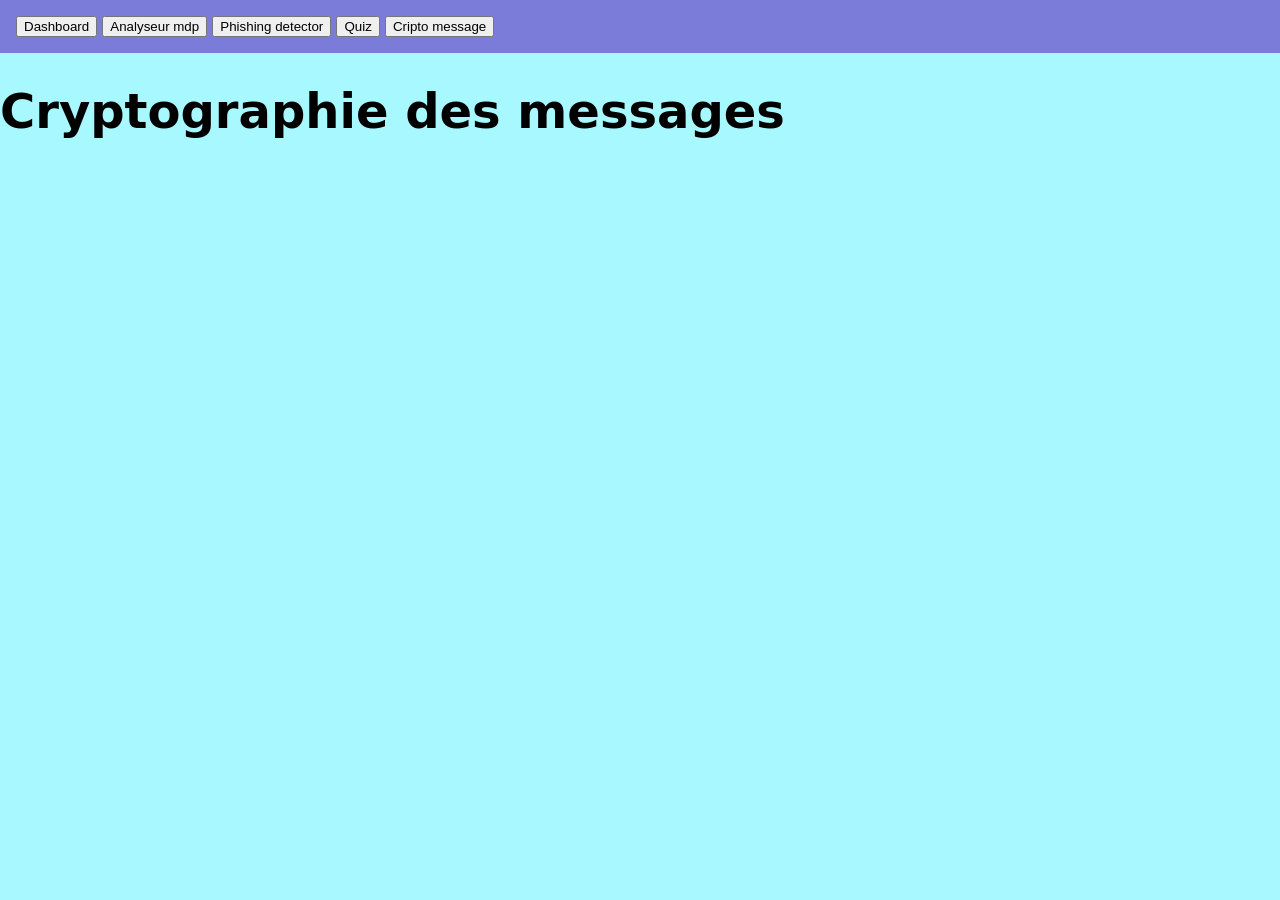
==== web/cipher.html @ 9871a678 "Ajout pages dédiées aux fonctions" ====
<!doctype html>
<html lang="en">
  <head>
    <meta charset="utf-8">
    <meta name="viewport" content="width=device-width, initial-scale=1">
    <title>CyberShield</title>
  <link rel="stylesheet" href="../style.css">
  </head>
  <body>
      <section class="topbar">
          <button>Dashboard</button> <button>Analyseur mdp</button> <button>Phishing detector</button> <button>Quiz</button> <button>Cripto message</button>
      </section>
      <h1>Cryptographie des messages</h1>
      <main class="container">
      </main>
  </body>
</html>
---- style.css ----
/* COMMON STYLES FOR ALL PAGES */

    /* Main content of the pages (changing dynamically following the UI theme (light/dark) */

    :root {
      color-scheme: light dark;
      --background-color: #a8f8ff;
      --text-color: #000000;
      --card-border-color: #66e1d5;
      --card-background: #66e1d5;
      --button-background: #eaeaea;
      --button-hover-background: #eec6e3;
      --button-border-color: #a5aff9;
      --topbar-background: #7b7bd9;
    }
    
    @media (prefers-color-scheme: dark) {
        :root {
        --background-color: #081925;
        --text-color: #ffffff;
        --card-border-color: #a5aff9;
        --card-background: #0e1235;
        --button-background: #041521;
        --button-hover-background: #0a2d46;
        --button-border-color: #a5aff9;
        --topbar-background: #262646;
      }
    }

    /* Formatting for the text */

    body {
      font-family: system-ui, -apple-system, Segoe UI, Roboto, Ubuntu, Cantarell, Noto Sans, Helvetica, Arial, "Apple Color Emoji", "Segoe UI Emoji";
      margin: 0;
      background-color: var(--background-color);
      color: var(--text-color);
    }

    /* Basic layout for the pages */

    .container { 
      display: grid; 
      place-items: center; 
      min-height: 50dvh; 
      padding: 2rem;
      gap: 20px;
    }
    
    /* Barre du haut (onglets) */

    .topbar {
        background-color: var(--topbar-background);
        padding: 1rem;
        margin-bottom: 30px;
    }

    /* CARD STYLES */

            /* Card style for the main content areas */

            row {
              display: flex;
              flex-direction: row;
              gap: 20px;
            }

            .card {
              width: 200px;
              height: 200px;
              padding: 1.5rem;
              border-radius: 12px;
              border: 1px solid var(--card-border-color);
              background: var(--card-background);
              backdrop-filter: blur(6px);
            }

            .dashboard-card {
              width: 470px;
              height: 200px;
              padding: 1.5rem;
              border-radius: 12px;
              border: 1px solid var(--card-border-color);
              background: var(--card-background);
              backdrop-filter: blur(6px);
            }

    /* Text elements formatting */

            /* Main title */

            h1 { 
              margin-top: 0; 
              margin-bottom: 1rem; 
              font-weight: 700;
              font-size: 3rem;
              position: relative;
            }

            /* Subtitle */

            h2 { 
              margin-top: 0; 
              margin-bottom: 1rem; 
              font-weight: 100;
              font-size: 1.5rem;
            }

            /* Section title */

            h3 { 
              margin-top: 0rem; 
              margin-bottom: 1rem; 
              font-weight: 50;
              font-size: 1.25rem;
            }

            /* Main paragraph text */

            p { 
              margin-top: 0.5rem; 
              color: var(--paragraph-color); 
            }
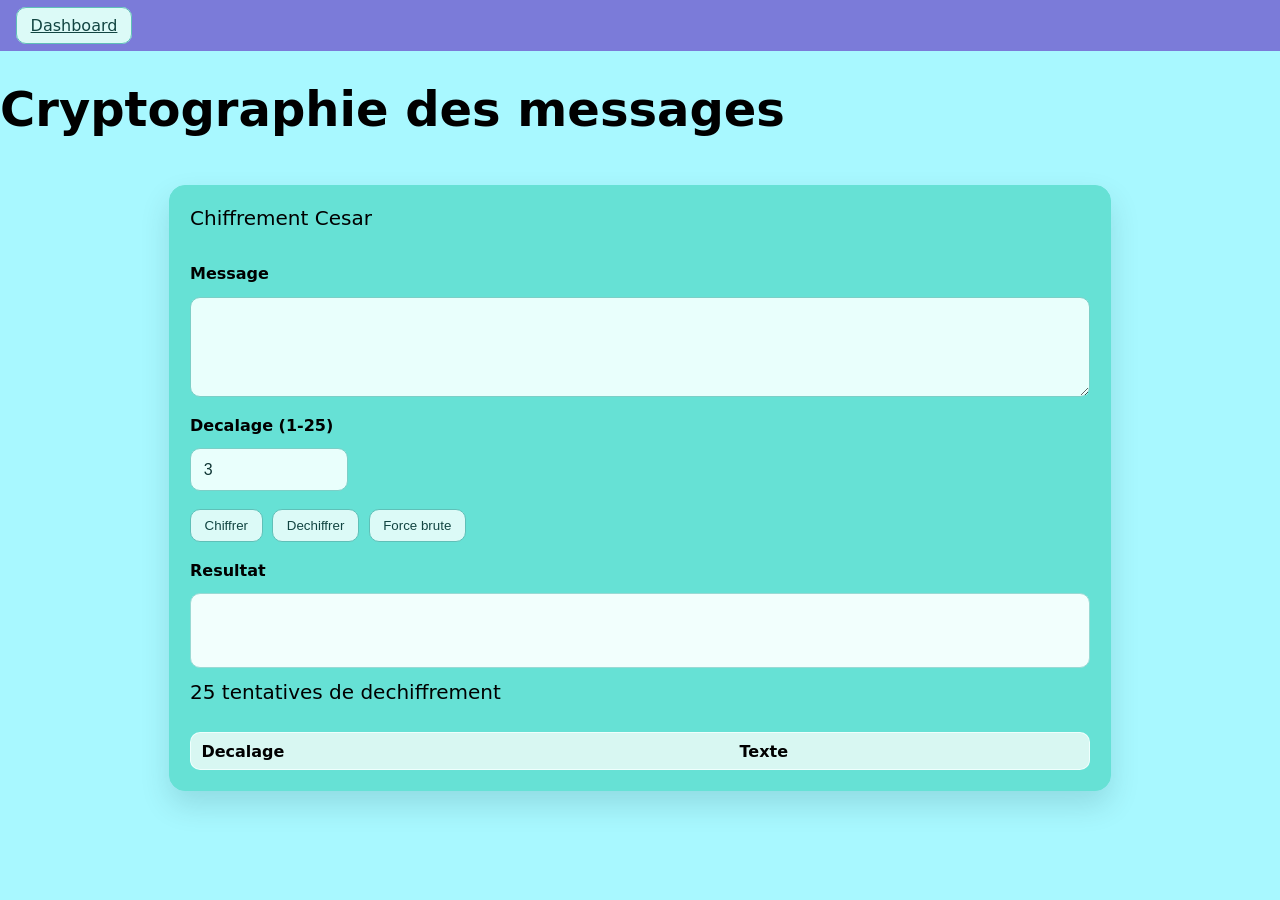
==== commit 89161999: "chiffrement césar" ====
--- a/web/cipher.html
+++ b/web/cipher.html
@@ -1,17 +1,49 @@
 <!doctype html>
-<html lang="en">
+<html lang="fr">
   <head>
     <meta charset="utf-8">
     <meta name="viewport" content="width=device-width, initial-scale=1">
-    <title>CyberShield</title>
+    <title>Chiffrement Cesar - CyberShield</title>
   <link rel="stylesheet" href="../style.css">
   </head>
   <body>
       <section class="topbar">
-          <button>Dashboard</button> <button>Analyseur mdp</button> <button>Phishing detector</button> <button>Quiz</button> <button>Cripto message</button>
+          <a class="go-link" href="../index.html">Dashboard</a>
       </section>
       <h1>Cryptographie des messages</h1>
       <main class="container">
+        <section class="cipher-panel">
+          <h3>Chiffrement Cesar</h3>
+
+          <label class="cipher-label" for="caesarMessage">Message</label>
+          <textarea id="caesarMessage" rows="4" class="cipher-input"></textarea>
+
+          <label class="cipher-label" for="caesarShift">Decalage (1-25)</label>
+          <input id="caesarShift" type="number" min="1" max="25" value="3" class="cipher-number-input">
+
+          <div class="cipher-actions">
+            <button id="caesarEncryptBtn" type="button">Chiffrer</button>
+            <button id="caesarDecryptBtn" type="button">Dechiffrer</button>
+            <button id="caesarBruteForceBtn" type="button">Force brute</button>
+          </div>
+
+          <p class="cipher-label">Resultat</p>
+          <pre id="caesarResult" class="cipher-result"></pre>
+
+          <h3>25 tentatives de dechiffrement</h3>
+          <div class="cipher-table-wrap">
+            <table class="cipher-table">
+            <thead>
+              <tr>
+                <th>Decalage</th>
+                <th>Texte</th>
+              </tr>
+            </thead>
+            <tbody id="caesarBruteForceBody"></tbody>
+          </table>
+          </div>
+        </section>
       </main>
+      <script src="../js/password.js"></script>
   </body>
 </html>
--- a/style.css
+++ b/style.css
@@ -121,3 +121,209 @@
               color: var(--paragraph-color); 
             }
     
+            .card {
+                width: 200px;
+                min-height: 200px;   /* au lieu de height fixe */
+                height: auto;
+                padding: 1.5rem;
+                overflow: hidden;    /* rien ne sort visuellement */
+            }
+
+            /* CSS */
+.score-bar {
+  width: 120%;
+  max-width: 600px;
+  height: 20px;
+  background: #d9d9d9;
+  border-radius: 999px;
+  overflow: hidden;
+}
+
+.score-fill {
+  width: 0%;
+  height: 100%;
+  background: #d44; /* rouge par défaut */
+  transition: width 0.25s ease, background-color 0.25s ease;
+}
+
+#passwordInput {
+  width: min(100%, 460px);
+  padding: 0.9rem 1rem;
+  border: 2px solid #8fd7d0;
+  border-radius: 12px;
+  background: linear-gradient(180deg, #ecfffd 0%, #dffbf8 100%);
+  color: #113836;
+  font-size: 1rem;
+  font-weight: 600;
+  letter-spacing: 0.01em;
+  outline: none;
+  box-shadow: 0 8px 20px rgba(17, 56, 54, 0.12);
+  transition: border-color 0.2s ease, box-shadow 0.2s ease, transform 0.15s ease;
+}
+
+#passwordInput::placeholder {
+  color: #4b8a85;
+  font-weight: 500;
+}
+
+#passwordInput:hover {
+  border-color: #62c7be;
+}
+
+#passwordInput:focus {
+  border-color: #2ea79d;
+  box-shadow: 0 0 0 4px rgba(46, 167, 157, 0.22), 0 10px 24px rgba(17, 56, 54, 0.18);
+  transform: translateY(-1px);
+}
+
+.password-input-wrap {
+  width: min(100%, 460px);
+  position: relative;
+}
+
+.password-input-wrap #passwordInput {
+  width: 100%;
+  padding-right: 2.8rem;
+}
+
+.eye-toggle {
+  position: absolute;
+  right: 0.55rem;
+  top: 50%;
+  transform: translateY(-50%);
+  width: 2rem;
+  height: 2rem;
+  border: 0;
+  border-radius: 8px;
+  background: transparent;
+  color: #2f6d68;
+  cursor: pointer;
+  font-size: 1rem;
+  line-height: 1;
+  transition: transform 0.15s ease, background-color 0.2s ease, color 0.2s ease, box-shadow 0.2s ease;
+}
+
+.eye-toggle:hover {
+  background: rgba(47, 109, 104, 0.2);
+  color: #1f5652;
+  transform: translateY(-50%) scale(1.08);
+  box-shadow: 0 0 0 3px rgba(47, 109, 104, 0.16);
+}
+
+.eye-toggle:focus-visible {
+  outline: none;
+  background: rgba(47, 109, 104, 0.2);
+  box-shadow: 0 0 0 3px rgba(47, 109, 104, 0.28);
+}
+
+.cipher-panel {
+  width: min(900px, 100%);
+  border: 1px solid var(--card-border-color);
+  background: var(--card-background);
+  border-radius: 16px;
+  padding: 1.25rem;
+  box-shadow: 0 14px 30px rgba(9, 51, 48, 0.14);
+  display: grid;
+  gap: 0.75rem;
+}
+
+.cipher-label {
+  margin: 0.4rem 0 0.1rem;
+  font-weight: 600;
+}
+
+.cipher-input,
+.cipher-number-input {
+  border: 1px solid #7ccfc7;
+  border-radius: 10px;
+  background: #e9fffc;
+  color: #103634;
+  padding: 0.7rem 0.8rem;
+  font-size: 1rem;
+  outline: none;
+  transition: border-color 0.2s ease, box-shadow 0.2s ease;
+}
+
+.cipher-input:focus,
+.cipher-number-input:focus {
+  border-color: #23a89d;
+  box-shadow: 0 0 0 3px rgba(35, 168, 157, 0.2);
+}
+
+.cipher-number-input {
+  width: 130px;
+}
+
+.cipher-actions {
+  display: flex;
+  flex-wrap: wrap;
+  gap: 0.6rem;
+  margin-top: 0.4rem;
+}
+
+.cipher-actions button,
+.go-link,
+button {
+  border: 1px solid #5fc0b8;
+  background: #dcfaf7;
+  color: #124542;
+  border-radius: 10px;
+  padding: 0.5rem 0.85rem;
+  cursor: pointer;
+  transition: transform 0.15s ease, background-color 0.2s ease;
+}
+
+.cipher-actions button:hover,
+.go-link:hover,
+button:hover {
+  background: #c9f3ee;
+  transform: translateY(-1px);
+}
+
+.cipher-result {
+  min-height: 52px;
+  margin: 0;
+  border: 1px solid #9adad4;
+  border-radius: 10px;
+  background: #f2fffd;
+  padding: 0.65rem 0.75rem;
+  white-space: pre-wrap;
+  overflow-wrap: anywhere;
+}
+
+.cipher-table-wrap {
+  width: 100%;
+  overflow-x: auto;
+}
+
+.cipher-table {
+  width: 100%;
+  border-collapse: collapse;
+  background: #effffd;
+  border: 1px solid #9adad4;
+  border-radius: 10px;
+  overflow: hidden;
+}
+
+.cipher-table th,
+.cipher-table td {
+  border-bottom: 1px solid #b8e9e3;
+  padding: 0.55rem 0.65rem;
+  text-align: left;
+  vertical-align: top;
+}
+
+.cipher-table th {
+  background: #d8f7f2;
+}
+
+@media (max-width: 640px) {
+  .cipher-panel {
+    padding: 1rem;
+  }
+
+  .cipher-number-input {
+    width: 100%;
+  }
+}
+
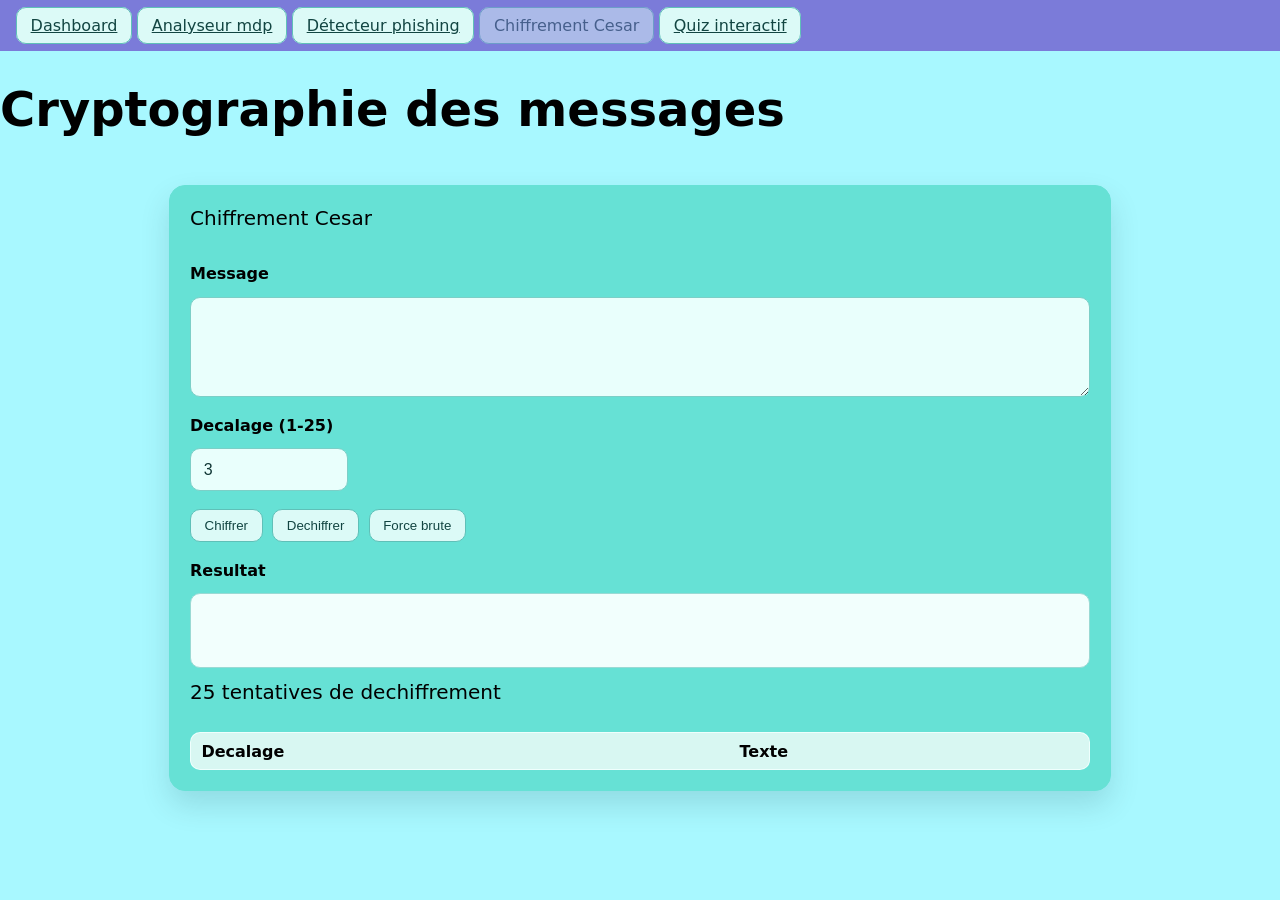
==== commit 9130d528: "Onglets du header" ====
--- a/web/cipher.html
+++ b/web/cipher.html
@@ -8,7 +8,11 @@
   </head>
   <body>
       <section class="topbar">
-          <a class="go-link" href="../index.html">Dashboard</a>
+          <a class="topbar-button" href="../index.html">Dashboard</a>
+          <a class="topbar-button" href="./password.html">Analyseur mdp</a>
+          <a class="topbar-button" href="./phishing.html">Détecteur phishing</a>
+          <a class="selected-topbar-button">Chiffrement Cesar</a>
+          <a class="topbar-button" href="./quiz.html">Quiz interactif</a>
       </section>
       <h1>Cryptographie des messages</h1>
       <main class="container">
--- a/style.css
+++ b/style.css
@@ -52,6 +52,27 @@
         background-color: var(--topbar-background);
         padding: 1rem;
         margin-bottom: 30px;
+    }
+
+    .topbar-button {
+      border: 1px solid #5fc0b8;
+      background: #dcfaf7;
+      color: #124542;
+      border-radius: 10px;
+      padding: 0.5rem 0.85rem;
+      cursor: pointer;
+      transition: transform 0.15s ease, background-color 0.2s ease;
+    }
+
+    .selected-topbar-button {
+      border: 1px solid #5fc0b8;
+      background: #dcfaf7;
+      color: #124542;
+      border-radius: 10px;
+      padding: 0.5rem 0.85rem;
+      cursor: not-allowed;
+      opacity: 0.5;
+      transition: transform 0.15s ease, background-color 0.2s ease;
     }
 
     /* CARD STYLES */
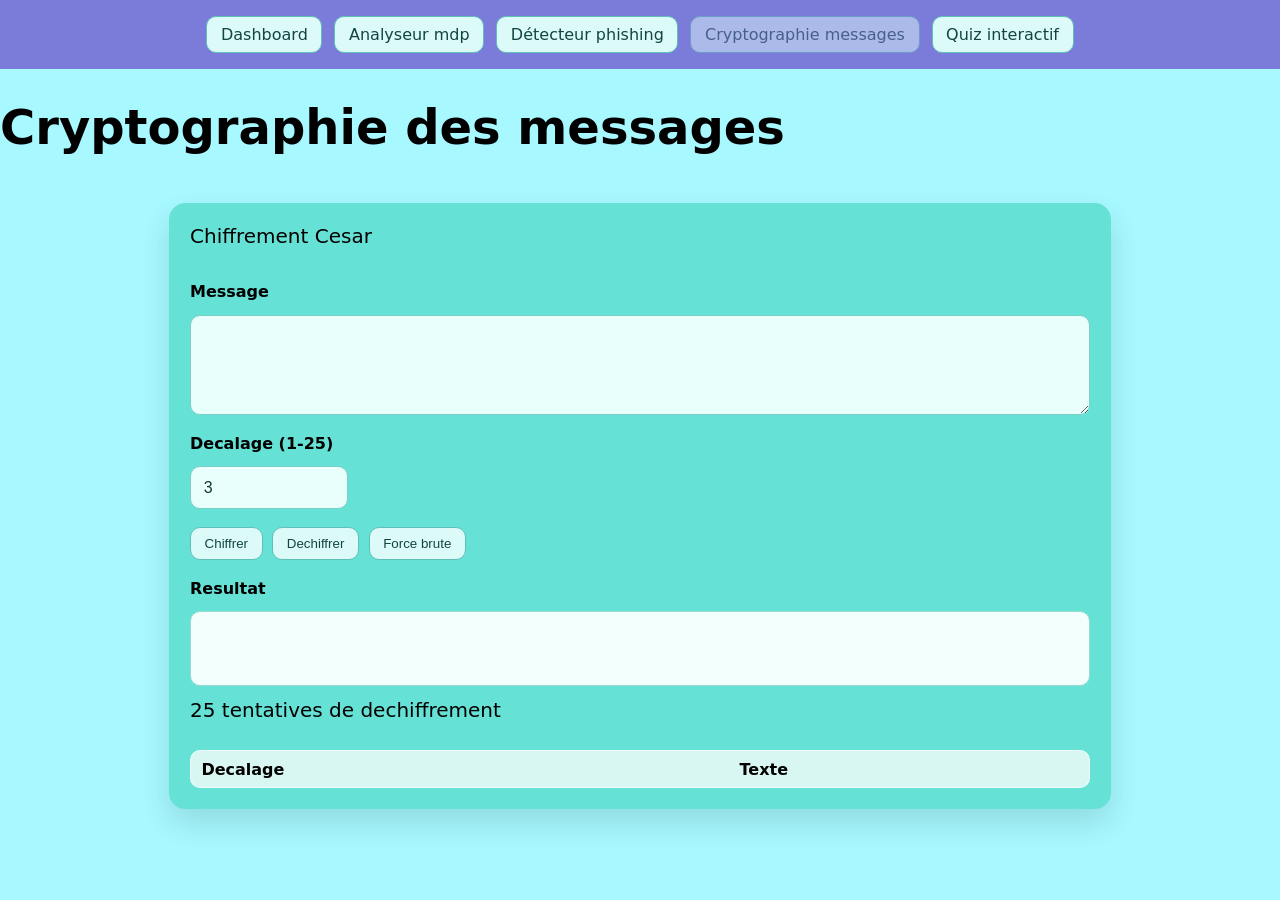
==== commit 160e061c: "fix titre crypto" ====
--- a/web/cipher.html
+++ b/web/cipher.html
@@ -11,7 +11,7 @@
           <a class="topbar-button" href="../index.html">Dashboard</a>
           <a class="topbar-button" href="./password.html">Analyseur mdp</a>
           <a class="topbar-button" href="./phishing.html">Détecteur phishing</a>
-          <a class="selected-topbar-button">Chiffrement Cesar</a>
+          <a class="selected-topbar-button">Cryptographie messages</a>
           <a class="topbar-button" href="./quiz.html">Quiz interactif</a>
       </section>
       <h1>Cryptographie des messages</h1>
--- a/style.css
+++ b/style.css
@@ -36,6 +36,14 @@
       color: var(--text-color);
     }
 
+    /* Hyperlinks */
+
+    a {
+      text-decoration: none;
+    }
+
+
+
     /* Basic layout for the pages */
 
     .container { 
@@ -52,7 +60,13 @@
         background-color: var(--topbar-background);
         padding: 1rem;
         margin-bottom: 30px;
-    }
+        display: flex;
+        gap: 0.75rem;
+        flex-wrap: wrap;
+        justify-content: center;
+        align-items: center;
+
+      }
 
     .topbar-button {
       border: 1px solid #5fc0b8;
@@ -62,6 +76,19 @@
       padding: 0.5rem 0.85rem;
       cursor: pointer;
       transition: transform 0.15s ease, background-color 0.2s ease;
+    }
+
+    .topbar-button:hover {
+      transform: scale(1.05);
+    }
+
+    .topbar-button:active {
+      transform: scale(0.98);
+    }
+
+    .topbar-button {
+      text-decoration: none;
+      display: inline-block;
     }
 
     .selected-topbar-button {
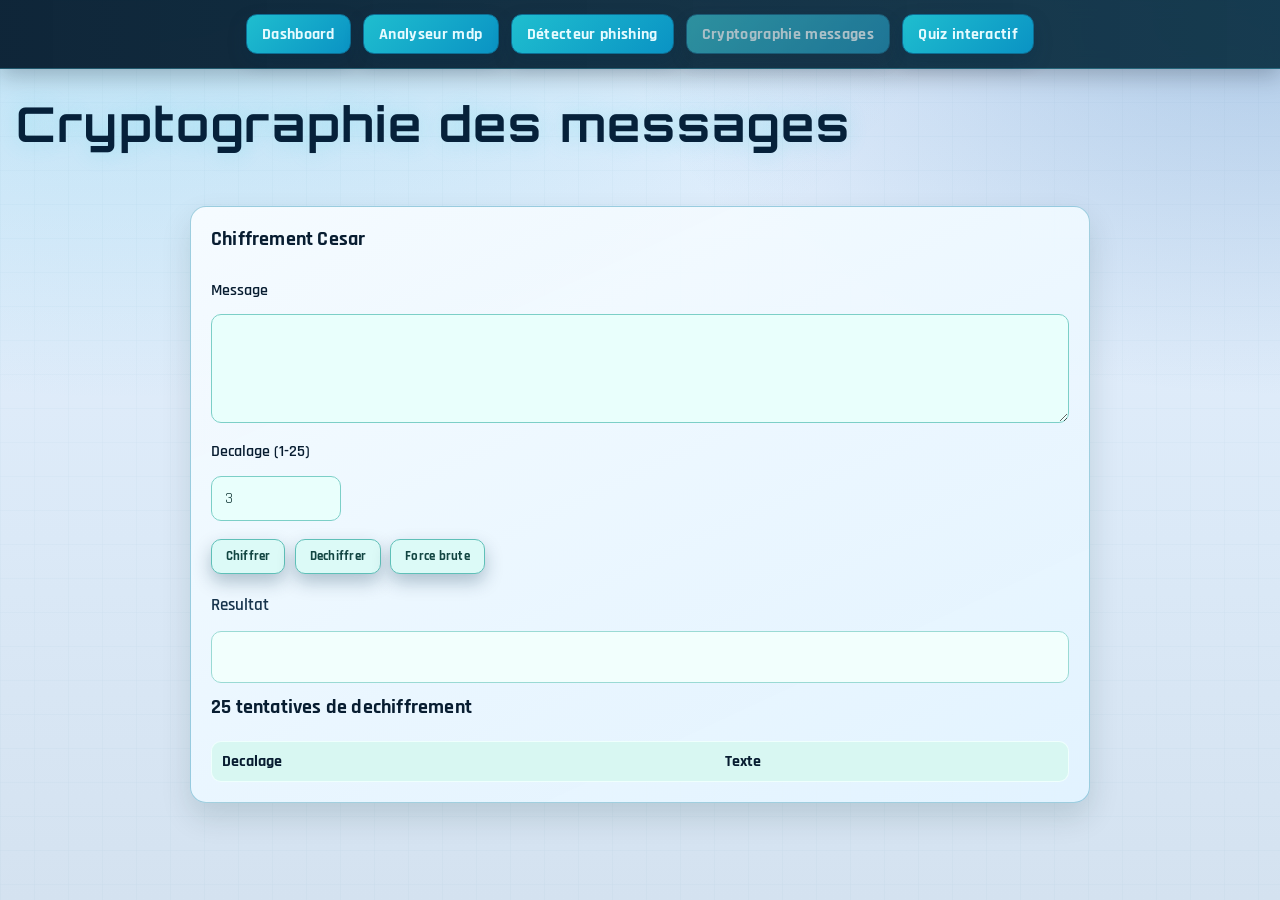
==== commit 58a04293: "v2" ====
--- a/web/cipher.html
+++ b/web/cipher.html
@@ -48,6 +48,6 @@
           </div>
         </section>
       </main>
-      <script src="../js/password.js"></script>
+      <script src="../js/cipher.js"></script>
   </body>
 </html>
--- a/style.css
+++ b/style.css
@@ -1,185 +1,410 @@
 /* COMMON STYLES FOR ALL PAGES */
 
-    /* Main content of the pages (changing dynamically following the UI theme (light/dark) */
-
-    :root {
-      color-scheme: light dark;
-      --background-color: #a8f8ff;
-      --text-color: #000000;
-      --card-border-color: #66e1d5;
-      --card-background: #66e1d5;
-      --button-background: #eaeaea;
-      --button-hover-background: #eec6e3;
-      --button-border-color: #a5aff9;
-      --topbar-background: #7b7bd9;
-    }
-    
-    @media (prefers-color-scheme: dark) {
-        :root {
-        --background-color: #081925;
-        --text-color: #ffffff;
-        --card-border-color: #a5aff9;
-        --card-background: #0e1235;
-        --button-background: #041521;
-        --button-hover-background: #0a2d46;
-        --button-border-color: #a5aff9;
-        --topbar-background: #262646;
-      }
-    }
-
-    /* Formatting for the text */
-
-    body {
-      font-family: system-ui, -apple-system, Segoe UI, Roboto, Ubuntu, Cantarell, Noto Sans, Helvetica, Arial, "Apple Color Emoji", "Segoe UI Emoji";
-      margin: 0;
-      background-color: var(--background-color);
-      color: var(--text-color);
-    }
-
-    /* Hyperlinks */
-
-    a {
-      text-decoration: none;
-    }
-
-
-
-    /* Basic layout for the pages */
-
-    .container { 
-      display: grid; 
-      place-items: center; 
-      min-height: 50dvh; 
-      padding: 2rem;
-      gap: 20px;
-    }
-    
-    /* Barre du haut (onglets) */
-
-    .topbar {
-        background-color: var(--topbar-background);
-        padding: 1rem;
-        margin-bottom: 30px;
-        display: flex;
-        gap: 0.75rem;
-        flex-wrap: wrap;
-        justify-content: center;
-        align-items: center;
-
-      }
-
-    .topbar-button {
-      border: 1px solid #5fc0b8;
-      background: #dcfaf7;
-      color: #124542;
-      border-radius: 10px;
-      padding: 0.5rem 0.85rem;
-      cursor: pointer;
-      transition: transform 0.15s ease, background-color 0.2s ease;
-    }
-
-    .topbar-button:hover {
-      transform: scale(1.05);
-    }
-
-    .topbar-button:active {
-      transform: scale(0.98);
-    }
-
-    .topbar-button {
-      text-decoration: none;
-      display: inline-block;
-    }
-
-    .selected-topbar-button {
-      border: 1px solid #5fc0b8;
-      background: #dcfaf7;
-      color: #124542;
-      border-radius: 10px;
-      padding: 0.5rem 0.85rem;
-      cursor: not-allowed;
-      opacity: 0.5;
-      transition: transform 0.15s ease, background-color 0.2s ease;
-    }
-
-    /* CARD STYLES */
-
-            /* Card style for the main content areas */
-
-            row {
-              display: flex;
-              flex-direction: row;
-              gap: 20px;
-            }
-
-            .card {
-              width: 200px;
-              height: 200px;
-              padding: 1.5rem;
-              border-radius: 12px;
-              border: 1px solid var(--card-border-color);
-              background: var(--card-background);
-              backdrop-filter: blur(6px);
-            }
-
-            .dashboard-card {
-              width: 470px;
-              height: 200px;
-              padding: 1.5rem;
-              border-radius: 12px;
-              border: 1px solid var(--card-border-color);
-              background: var(--card-background);
-              backdrop-filter: blur(6px);
-            }
-
-    /* Text elements formatting */
-
-            /* Main title */
-
-            h1 { 
-              margin-top: 0; 
-              margin-bottom: 1rem; 
-              font-weight: 700;
-              font-size: 3rem;
-              position: relative;
-            }
-
-            /* Subtitle */
-
-            h2 { 
-              margin-top: 0; 
-              margin-bottom: 1rem; 
-              font-weight: 100;
-              font-size: 1.5rem;
-            }
-
-            /* Section title */
-
-            h3 { 
-              margin-top: 0rem; 
-              margin-bottom: 1rem; 
-              font-weight: 50;
-              font-size: 1.25rem;
-            }
-
-            /* Main paragraph text */
-
-            p { 
-              margin-top: 0.5rem; 
-              color: var(--paragraph-color); 
-            }
-    
-            .card {
-                width: 200px;
-                min-height: 200px;   /* au lieu de height fixe */
-                height: auto;
-                padding: 1.5rem;
-                overflow: hidden;    /* rien ne sort visuellement */
-            }
-
-            /* CSS */
+@import url("https://fonts.googleapis.com/css2?family=Orbitron:wght@500;700&family=Rajdhani:wght@500;600;700&display=swap");
+
+:root {
+  color-scheme: light dark;
+  --background-color: #e6f1ff;
+  --text-color: #081d31;
+  --paragraph-color: #17344d;
+  --card-border-color: rgba(27, 137, 170, 0.38);
+  --card-background: linear-gradient(155deg, rgba(247, 252, 255, 0.95), rgba(226, 243, 255, 0.94));
+  --button-background: linear-gradient(135deg, #1fbecf, #0a93c4);
+  --button-hover-background: linear-gradient(135deg, #11a8d7, #0777ad);
+  --button-border-color: #0d6f95;
+  --topbar-background: rgba(5, 28, 48, 0.9);
+  --title-color: #06213a;
+  --surface-glow: 0 12px 28px rgba(10, 72, 104, 0.2);
+}
+
+@media (prefers-color-scheme: dark) {
+  :root {
+    --background-color: #07111d;
+    --text-color: #d9f2ff;
+    --paragraph-color: #a9d0e8;
+    --card-border-color: rgba(50, 203, 229, 0.42);
+    --card-background: linear-gradient(160deg, rgba(8, 29, 44, 0.95), rgba(7, 18, 36, 0.95));
+    --button-background: linear-gradient(135deg, #15b3e8, #0a67bd);
+    --button-hover-background: linear-gradient(135deg, #2dd4ea, #1880e0);
+    --button-border-color: #36b5d5;
+    --topbar-background: rgba(3, 10, 18, 0.82);
+    --title-color: #8be9ff;
+    --surface-glow: 0 14px 36px rgba(0, 0, 0, 0.38);
+  }
+}
+
+* {
+  box-sizing: border-box;
+}
+
+body {
+  font-family: "Rajdhani", "Trebuchet MS", "Segoe UI", sans-serif;
+  margin: 0;
+  min-height: 100dvh;
+  color: var(--text-color);
+  background:
+    radial-gradient(1200px 700px at 10% -10%, rgba(39, 179, 215, 0.27), transparent 70%),
+    radial-gradient(1000px 600px at 100% 0%, rgba(28, 100, 170, 0.28), transparent 66%),
+    linear-gradient(180deg, var(--background-color), #dbe9f7 60%, #d4e2f0 100%);
+  position: relative;
+  overflow-x: hidden;
+}
+
+@media (prefers-color-scheme: dark) {
+  body {
+    background:
+      radial-gradient(1200px 700px at 15% -15%, rgba(21, 138, 170, 0.2), transparent 70%),
+      radial-gradient(900px 500px at 100% 0%, rgba(17, 74, 134, 0.24), transparent 65%),
+      linear-gradient(180deg, #07111d, #050d17 60%, #040b14 100%);
+  }
+}
+
+body::before {
+  content: "";
+  position: fixed;
+  inset: 0;
+  pointer-events: none;
+  opacity: 0.2;
+  background-image:
+    linear-gradient(rgba(15, 104, 140, 0.1) 1px, transparent 1px),
+    linear-gradient(90deg, rgba(15, 104, 140, 0.1) 1px, transparent 1px);
+  background-size: 34px 34px;
+  z-index: -1;
+}
+
+a {
+  text-decoration: none;
+}
+
+.container {
+  display: grid;
+  place-items: center;
+  min-height: 50dvh;
+  padding: 2rem;
+  gap: 20px;
+  width: min(1120px, 100%);
+  margin: 0 auto;
+}
+
+.topbar {
+  position: sticky;
+  top: 0;
+  z-index: 15;
+  background: linear-gradient(90deg, rgba(5, 27, 46, 0.95), rgba(5, 43, 63, 0.9));
+  border-bottom: 1px solid rgba(74, 205, 228, 0.3);
+  box-shadow: 0 6px 22px rgba(2, 12, 22, 0.26);
+  padding: 0.9rem 1rem;
+  margin-bottom: 1.5rem;
+  display: flex;
+  gap: 0.75rem;
+  flex-wrap: wrap;
+  justify-content: center;
+  align-items: center;
+  -webkit-backdrop-filter: blur(8px);
+  backdrop-filter: blur(8px);
+}
+
+.topbar-button,
+.selected-topbar-button,
+button,
+.go-link,
+.cipher-actions button {
+  border: 1px solid var(--button-border-color);
+  background: var(--button-background);
+  color: #e6fbff;
+  border-radius: 11px;
+  padding: 0.52rem 0.95rem;
+  cursor: pointer;
+  font-family: "Rajdhani", sans-serif;
+  font-weight: 700;
+  letter-spacing: 0.02em;
+  box-shadow: 0 8px 18px rgba(4, 48, 76, 0.28);
+  transition: transform 0.16s ease, box-shadow 0.2s ease, filter 0.2s ease, background 0.2s ease;
+  text-decoration: none;
+  display: inline-block;
+}
+
+.topbar-button:hover,
+button:hover,
+.go-link:hover,
+.cipher-actions button:hover {
+  transform: translateY(-1px);
+  box-shadow: 0 11px 20px rgba(4, 58, 90, 0.34);
+  background: var(--button-hover-background);
+  filter: saturate(1.1);
+}
+
+.topbar-button:active,
+button:active,
+.go-link:active,
+.cipher-actions button:active {
+  transform: translateY(0);
+}
+
+.selected-topbar-button {
+  opacity: 0.7;
+  cursor: default;
+  filter: grayscale(0.2);
+}
+
+row {
+  display: flex;
+  flex-direction: row;
+  flex-wrap: wrap;
+  justify-content: center;
+  gap: 20px;
+  width: 100%;
+}
+
+.card {
+  width: min(320px, 100%);
+  min-height: 220px;
+  height: auto;
+  padding: 1.4rem;
+  overflow: hidden;
+  border-radius: 18px;
+  border: 1px solid var(--card-border-color);
+  background: var(--card-background);
+  -webkit-backdrop-filter: blur(8px);
+  backdrop-filter: blur(8px);
+  box-shadow: var(--surface-glow);
+  display: grid;
+  align-content: start;
+  gap: 0.3rem;
+}
+
+.dashboard-card {
+  width: min(900px, 100%);
+  min-height: 170px;
+  padding: 1.45rem;
+  border-radius: 18px;
+  border: 1px solid var(--card-border-color);
+  background: var(--card-background);
+  -webkit-backdrop-filter: blur(8px);
+  backdrop-filter: blur(8px);
+  box-shadow: var(--surface-glow);
+  display: grid;
+  gap: 0.75rem;
+}
+
+h1 {
+  margin: 0.6rem 1rem 1.2rem;
+  font-family: "Orbitron", "Rajdhani", sans-serif;
+  font-weight: 700;
+  font-size: clamp(1.9rem, 3.8vw, 3rem);
+  letter-spacing: 0.04em;
+  color: var(--title-color);
+  text-shadow: 0 0 20px rgba(78, 214, 235, 0.28);
+}
+
+h2 {
+  margin-top: 0;
+  margin-bottom: 1rem;
+  font-weight: 600;
+  font-size: 1.5rem;
+  letter-spacing: 0.01em;
+}
+
+h3 {
+  margin-top: 0;
+  margin-bottom: 0.6rem;
+  font-weight: 700;
+  font-size: 1.23rem;
+  letter-spacing: 0.01em;
+}
+
+p {
+  margin: 0.4rem 0 0.85rem;
+  color: var(--paragraph-color);
+  font-size: 1.06rem;
+  line-height: 1.45;
+}
+
+input,
+textarea,
+select {
+  font-family: "Rajdhani", sans-serif;
+}
+
+@media (max-width: 760px) {
+  .container {
+    padding: 1rem;
+  }
+
+  .topbar {
+    justify-content: flex-start;
+  }
+
+  .topbar-button,
+  .selected-topbar-button,
+  button,
+  .go-link {
+    width: 100%;
+    text-align: center;
+  }
+
+  .card {
+    width: 100%;
+  }
+}
+
+.home-intro {
+  margin-left: 1rem;
+  margin-right: 1rem;
+  max-width: 820px;
+  font-size: 1.12rem;
+}
+
+.app-tabs-nav {
+  position: sticky;
+  top: 0;
+}
+
+.app-tab-button {
+  border: 1px solid rgba(69, 197, 226, 0.5);
+  background: linear-gradient(135deg, rgba(25, 109, 164, 0.9), rgba(12, 70, 125, 0.95));
+  color: #e5f9ff;
+}
+
+.app-tab-button.active {
+  background: linear-gradient(135deg, #16c2db, #1286bf);
+  box-shadow: 0 0 0 2px rgba(33, 209, 229, 0.3), 0 10px 20px rgba(3, 40, 68, 0.35);
+}
+
+.app-tab-panel {
+  display: none;
+  width: min(1100px, 100%);
+  gap: 1rem;
+}
+
+.app-tab-panel.active {
+  display: grid;
+}
+
+.kpi-grid {
+  display: grid;
+  width: 100%;
+  grid-template-columns: repeat(auto-fit, minmax(220px, 1fr));
+  gap: 1rem;
+}
+
+.kpi-card {
+  border-radius: 16px;
+  border: 1px solid var(--card-border-color);
+  background: var(--card-background);
+  box-shadow: var(--surface-glow);
+  padding: 1rem 1.1rem;
+}
+
+.kpi-label {
+  margin: 0;
+  opacity: 0.8;
+  font-size: 0.95rem;
+}
+
+.kpi-value {
+  margin: 0.2rem 0;
+  font-family: "Orbitron", "Rajdhani", sans-serif;
+  font-size: 1.8rem;
+  font-weight: 700;
+  color: var(--title-color);
+}
+
+.kpi-help {
+  margin: 0;
+  font-size: 0.95rem;
+}
+
+.mini-news-list {
+  display: grid;
+  gap: 0.65rem;
+}
+
+.mini-news-item {
+  padding: 0.65rem 0.7rem;
+  border-radius: 10px;
+  background: rgba(76, 183, 214, 0.11);
+  border: 1px solid rgba(48, 170, 203, 0.24);
+}
+
+.mini-news-title {
+  margin: 0;
+  font-weight: 700;
+}
+
+.mini-news-meta {
+  margin: 0.1rem 0 0;
+  opacity: 0.82;
+  font-size: 0.92rem;
+}
+
+.module-grid {
+  display: grid;
+  gap: 1rem;
+  width: 100%;
+  grid-template-columns: repeat(auto-fit, minmax(240px, 1fr));
+}
+
+.phishing-field {
+  width: min(100%, 700px);
+  border: 1px solid #76c8d7;
+  border-radius: 10px;
+  background: rgba(238, 252, 255, 0.9);
+  color: #10344d;
+  padding: 0.65rem 0.75rem;
+}
+
+@media (prefers-color-scheme: dark) {
+  .phishing-field {
+    border-color: #2f90ab;
+    background: rgba(7, 35, 52, 0.85);
+    color: #b7e6f8;
+  }
+}
+
+#tab-password,
+#tab-phishing,
+#tab-cipher,
+#tab-quiz,
+#tab-watch,
+#tab-report {
+  align-items: start;
+}
+
+.report-modal {
+  position: fixed;
+  inset: 0;
+  background: rgba(2, 18, 31, 0.66);
+  display: none;
+  align-items: center;
+  justify-content: center;
+  padding: 1rem;
+  z-index: 40;
+}
+
+.report-modal.open {
+  display: flex;
+}
+
+.report-modal-card {
+  width: min(920px, 100%);
+  max-height: 86dvh;
+  overflow: auto;
+  border: 1px solid var(--card-border-color);
+  border-radius: 16px;
+  background: var(--card-background);
+  padding: 1rem;
+}
+
+.report-modal-head {
+  display: flex;
+  align-items: center;
+  justify-content: space-between;
+  gap: 0.75rem;
+}
+
 .score-bar {
-  width: 120%;
+  width: min(100%, 600px);
   max-width: 600px;
   height: 20px;
   background: #d9d9d9;
@@ -375,3 +600,844 @@
   }
 }
 
+/* PHISHING EMAIL DETECTOR STYLES */
+
+.email-input-wrap {
+  width: min(100%, 460px);
+  position: relative;
+  margin-bottom: 1rem;
+}
+
+#emailinput {
+  width: 100%;
+  padding: 0.9rem 1rem;
+  padding-right: 2.8rem;
+  border: 2px solid #8fd7d0;
+  border-radius: 12px;
+  background: linear-gradient(180deg, #ecfffd 0%, #dffbf8 100%);
+  color: #113836;
+  font-size: 1rem;
+  font-weight: 600;
+  letter-spacing: 0.01em;
+  outline: none;
+  box-shadow: 0 8px 20px rgba(17, 56, 54, 0.12);
+  transition: border-color 0.2s ease, box-shadow 0.2s ease, transform 0.15s ease;
+}
+
+#emailinput::placeholder {
+  color: #4b8a85;
+  font-weight: 500;
+}
+
+#emailinput:hover {
+  border-color: #62c7be;
+}
+
+#emailinput:focus {
+  border-color: #2ea79d;
+  box-shadow: 0 0 0 4px rgba(46, 167, 157, 0.22), 0 10px 24px rgba(17, 56, 54, 0.18);
+  transform: translateY(-1px);
+}
+
+#analyzeBtn {
+  position: absolute;
+  right: 0.55rem;
+  top: 50%;
+  transform: translateY(-50%);
+  width: 2rem;
+  height: 2rem;
+  border: 1px solid #62c7be;
+  border-radius: 8px;
+  background: linear-gradient(135deg, #dcfaf7, #c9f3ee);
+  color: #124542;
+  cursor: pointer;
+  font-size: 1.1rem;
+  line-height: 1;
+  font-weight: 600;
+  transition: transform 0.15s ease, background-color 0.2s ease, box-shadow 0.2s ease;
+}
+
+#analyzeBtn:hover {
+  background: linear-gradient(135deg, #c9f3ee, #b5eee8);
+  transform: translateY(-50%) scale(1.1);
+  box-shadow: 0 4px 12px rgba(46, 167, 157, 0.3);
+}
+
+#analyzeBtn:active {
+  transform: translateY(-50%) scale(0.95);
+}
+
+.reset-button {
+  padding: 0.6rem 1.2rem;
+  border: 2px solid #62c7be;
+  border-radius: 10px;
+  background: linear-gradient(135deg, #dcfaf7, #c9f3ee);
+  color: #124542;
+  cursor: pointer;
+  font-size: 0.95rem;
+  font-weight: 600;
+  transition: transform 0.15s ease, background-color 0.2s ease, box-shadow 0.2s ease;
+}
+
+.reset-button:hover {
+  background: linear-gradient(135deg, #c9f3ee, #b5eee8);
+  transform: scale(1.05);
+  box-shadow: 0 4px 12px rgba(46, 167, 157, 0.3);
+}
+
+.reset-button:active {
+  transform: scale(0.95);
+}
+
+@media (prefers-color-scheme: dark) {
+  .reset-button {
+    background: linear-gradient(135deg, #0e1235, #0a2d46);
+    color: #7dc4b8;
+    border-color: #3a9585;
+  }
+
+  .reset-button:hover {
+    background: linear-gradient(135deg, #0a2d46, #081f2e);
+    box-shadow: 0 4px 12px rgba(74, 176, 163, 0.4);
+  }
+}
+
+@media (prefers-color-scheme: dark) {
+  #emailinput {
+    background: linear-gradient(180deg, #0a2d46 0%, #081f2e 100%);
+    color: #7dc4b8;
+    border-color: #2a6b63;
+    box-shadow: 0 8px 20px rgba(0, 0, 0, 0.4);
+  }
+
+  #emailinput::placeholder {
+    color: #5a9a92;
+  }
+
+  #emailinput:hover {
+    border-color: #3a9585;
+  }
+
+  #emailinput:focus {
+    border-color: #4ab0a3;
+    box-shadow: 0 0 0 4px rgba(74, 176, 163, 0.2), 0 10px 24px rgba(0, 0, 0, 0.5);
+  }
+
+  #analyzeBtn {
+    background: linear-gradient(135deg, #0e1235, #0a2d46);
+    color: #7dc4b8;
+    border-color: #3a9585;
+  }
+
+  #analyzeBtn:hover {
+    background: linear-gradient(135deg, #0a2d46, #081f2e);
+    box-shadow: 0 4px 12px rgba(74, 176, 163, 0.4);
+  }
+}
+
+#resultsContainer {
+  width: min(100%, 500px);
+  padding: 1.5rem;
+  border-radius: 12px;
+  border: 2px solid;
+  backdrop-filter: blur(6px);
+  animation: slideIn 0.3s ease-out;
+}
+
+#resultsContainer h3 {
+  margin-top: 0;
+  font-size: 1.3rem;
+  margin-bottom: 1rem;
+}
+
+#resultsContainer ul {
+  margin: 0;
+  padding-left: 1.5rem;
+  list-style: none;
+}
+
+#resultsContainer li {
+  padding: 0.6rem 0 0.6rem 1.8rem;
+  position: relative;
+  font-weight: 500;
+  line-height: 1.5;
+}
+
+#resultsContainer li::before {
+  content: "✓";
+  position: absolute;
+  left: 0;
+  font-weight: bold;
+}
+
+/* Couleurs pour les différents niveaux de danger */
+#resultsContainer[data-risk="safe"] {
+  background-color: rgba(200, 230, 201, 0.7);
+  border-color: #81c784;
+  color: #1b5e20;
+}
+
+#resultsContainer[data-risk="warning"] {
+  background-color: rgba(255, 243, 205, 0.8);
+  border-color: #fbc02d;
+  color: #f57f17;
+}
+
+#resultsContainer[data-risk="danger"] {
+  background-color: rgba(255, 205, 210, 0.8);
+  border-color: #e53935;
+  color: #b71c1c;
+}
+
+@media (prefers-color-scheme: dark) {
+  #resultsContainer[data-risk="safe"] {
+    background-color: rgba(27, 94, 32, 0.6);
+    border-color: #66bb6a;
+    color: #a5d6a7;
+  }
+
+  #resultsContainer[data-risk="warning"] {
+    background-color: rgba(245, 127, 23, 0.3);
+    border-color: #ffb74d;
+    color: #ffcc80;
+  }
+
+  #resultsContainer[data-risk="danger"] {
+    background-color: rgba(183, 28, 28, 0.4);
+    border-color: #ef5350;
+    color: #ef9a9a;
+  }
+}
+
+@keyframes slideIn {
+  from {
+    opacity: 0;
+    transform: translateY(-10px);
+  }
+  to {
+    opacity: 1;
+    transform: translateY(0);
+  }
+}
+
+/* DASHBOARD DE VEILLE STYLES */
+
+.alert-section {
+  width: 100%;
+  margin-bottom: 2rem;
+  animation: slideIn 0.3s ease-out;
+}
+
+.alert-section h2 {
+  margin-top: 0;
+  margin-bottom: 1rem;
+  font-size: 1.3rem;
+}
+
+.alert-indicator {
+  display: flex;
+  align-items: center;
+  gap: 1.5rem;
+  padding: 1.5rem;
+  border-radius: 12px;
+  border: 2px solid;
+  transition: all 0.3s ease;
+}
+
+.alert-indicator.alert-low {
+  background: rgba(200, 230, 201, 0.3);
+  border-color: #81c784;
+  color: #1b5e20;
+}
+
+.alert-indicator.alert-medium {
+  background: rgba(255, 243, 205, 0.4);
+  border-color: #fbc02d;
+  color: #f57f17;
+}
+
+.alert-indicator.alert-high {
+  background: rgba(255, 205, 210, 0.4);
+  border-color: #e53935;
+  color: #b71c1c;
+}
+
+.alert-indicator.alert-critical {
+  background: rgba(244, 67, 54, 0.2);
+  border-color: #d32f2f;
+  color: #b71c1c;
+  box-shadow: 0 0 10px rgba(211, 47, 47, 0.3);
+}
+
+.alert-level {
+  font-size: 2rem;
+  font-weight: 700;
+  min-width: 120px;
+  text-align: center;
+}
+
+.alert-details p {
+  margin: 0.3rem 0;
+  font-weight: 500;
+}
+
+@media (prefers-color-scheme: dark) {
+  .alert-indicator.alert-low {
+    background: rgba(27, 94, 32, 0.4);
+    border-color: #66bb6a;
+    color: #a5d6a7;
+  }
+
+  .alert-indicator.alert-medium {
+    background: rgba(245, 127, 23, 0.2);
+    border-color: #ffb74d;
+    color: #ffcc80;
+  }
+
+  .alert-indicator.alert-high {
+    background: rgba(183, 28, 28, 0.4);
+    border-color: #ef5350;
+    color: #ef9a9a;
+  }
+
+  .alert-indicator.alert-critical {
+    background: rgba(211, 47, 47, 0.3);
+    border-color: #f44336;
+    color: #ff7043;
+  }
+}
+
+/* Filtres */
+
+.filters-section {
+  width: 100%;
+  margin-bottom: 2rem;
+}
+
+.filters-section h2 {
+  margin-top: 0;
+  margin-bottom: 1rem;
+  font-size: 1.3rem;
+}
+
+.filter-buttons {
+  display: flex;
+  flex-wrap: wrap;
+  gap: 0.8rem;
+}
+
+.filter-btn {
+  padding: 0.6rem 1.2rem;
+  border: 2px solid #62c7be;
+  border-radius: 10px;
+  background: linear-gradient(135deg, #f0f9f8, #e3f5f3);
+  color: #124542;
+  cursor: pointer;
+  font-size: 0.95rem;
+  font-weight: 600;
+  transition: all 0.2s ease;
+}
+
+.filter-btn:hover {
+  background: linear-gradient(135deg, #dcfaf7, #c9f3ee);
+  transform: translateY(-2px);
+  box-shadow: 0 4px 12px rgba(46, 167, 157, 0.3);
+}
+
+.filter-btn.active {
+  background: linear-gradient(135deg, #2ea79d, #1f7b73);
+  color: #ffffff;
+  border-color: #1f7b73;
+  box-shadow: 0 4px 12px rgba(46, 167, 157, 0.4);
+}
+
+@media (prefers-color-scheme: dark) {
+  .filter-btn {
+    background: linear-gradient(135deg, #0a2d46, #061820);
+    color: #7dc4b8;
+    border-color: #3a9585;
+  }
+
+  .filter-btn:hover {
+    background: linear-gradient(135deg, #081f2e, #061820);
+    box-shadow: 0 4px 12px rgba(74, 176, 163, 0.4);
+  }
+
+  .filter-btn.active {
+    background: linear-gradient(135deg, #2a9c8f, #1a6b62);
+    color: #a5d6a7;
+  }
+}
+
+/* Actualités */
+
+.news-section {
+  width: 100%;
+  margin-bottom: 2rem;
+}
+
+.news-section h2 {
+  margin-top: 0;
+  margin-bottom: 1rem;
+  font-size: 1.3rem;
+}
+
+.news-container {
+  display: grid;
+  gap: 1rem;
+  animation: slideIn 0.3s ease-out;
+}
+
+.news-card {
+  padding: 1.5rem;
+  border-radius: 12px;
+  border-left: 5px solid;
+  background: var(--card-background);
+  backdrop-filter: blur(6px);
+  transition: all 0.3s ease;
+  box-shadow: 0 4px 12px rgba(0, 0, 0, 0.1);
+}
+
+.news-card:hover {
+  transform: translateY(-4px);
+  box-shadow: 0 8px 20px rgba(0, 0, 0, 0.15);
+}
+
+.news-card.severity-élevé {
+  border-left-color: #d32f2f;
+  background: linear-gradient(135deg, rgba(255, 205, 210, 0.2), rgba(244, 67, 54, 0.1));
+}
+
+.news-card.severity-moyen {
+  border-left-color: #fbc02d;
+  background: linear-gradient(135deg, rgba(255, 243, 205, 0.2), rgba(251, 192, 45, 0.1));
+}
+
+.news-card.severity-faible {
+  border-left-color: #81c784;
+  background: linear-gradient(135deg, rgba(200, 230, 201, 0.2), rgba(129, 199, 132, 0.1));
+}
+
+.news-header {
+  display: flex;
+  justify-content: space-between;
+  align-items: center;
+  margin-bottom: 0.8rem;
+  font-size: 0.9rem;
+}
+
+.severity-badge {
+  display: inline-block;
+  padding: 0.3rem 0.8rem;
+  border-radius: 20px;
+  font-weight: 700;
+  font-size: 0.75rem;
+  text-transform: uppercase;
+  letter-spacing: 0.05em;
+}
+
+.news-card.severity-élevé .severity-badge {
+  background: #ffcdd2;
+  color: #b71c1c;
+}
+
+.news-card.severity-moyen .severity-badge {
+  background: #fff9c4;
+  color: #f57f17;
+}
+
+.news-card.severity-faible .severity-badge {
+  background: #c8e6c9;
+  color: #1b5e20;
+}
+
+.date {
+  color: var(--text-color);
+  opacity: 0.7;
+  font-size: 0.85rem;
+}
+
+.news-card h3 {
+  margin: 0 0 0.8rem 0;
+  font-size: 1.1rem;
+  line-height: 1.4;
+}
+
+.source {
+  margin: 0.4rem 0;
+  font-size: 0.9rem;
+  opacity: 0.8;
+  font-style: italic;
+}
+
+.description {
+  margin: 0.8rem 0;
+  line-height: 1.5;
+  color: var(--text-color);
+  opacity: 0.9;
+}
+
+.news-footer {
+  margin-top: 1rem;
+  padding-top: 1rem;
+  border-top: 1px solid rgba(0, 0, 0, 0.1);
+}
+
+.news-footer a {
+  display: inline-block;
+  color: #2ea79d;
+  font-weight: 600;
+  transition: all 0.2s ease;
+}
+
+.news-footer a:hover {
+  color: #1f7b73;
+  text-decoration: underline;
+}
+
+.loading,
+.no-news {
+  text-align: center;
+  padding: 2rem;
+  color: var(--text-color);
+  opacity: 0.7;
+  font-size: 1.1rem;
+}
+
+@media (prefers-color-scheme: dark) {
+  .news-card.severity-élevé {
+    background: linear-gradient(135deg, rgba(183, 28, 28, 0.2), rgba(211, 47, 47, 0.1));
+  }
+
+  .news-card.severity-moyen {
+    background: linear-gradient(135deg, rgba(245, 127, 23, 0.2), rgba(255, 152, 0, 0.1));
+  }
+
+  .news-card.severity-faible {
+    background: linear-gradient(135deg, rgba(27, 94, 32, 0.2), rgba(56, 142, 60, 0.1));
+  }
+
+  .news-card.severity-élevé .severity-badge {
+    background: rgba(211, 47, 47, 0.4);
+    color: #ff9a9e;
+  }
+
+  .news-card.severity-moyen .severity-badge {
+    background: rgba(255, 152, 0, 0.3);
+    color: #ffb74d;
+  }
+
+  .news-card.severity-faible .severity-badge {
+    background: rgba(56, 142, 60, 0.3);
+    color: #81c784;
+  }
+
+  .news-footer a {
+    color: #4ab0a3;
+  }
+
+  .news-footer a:hover {
+    color: #7dc4b8;
+  }
+}
+
+@media (max-width: 768px) {
+  .alert-indicator {
+    flex-direction: column;
+    text-align: center;
+  }
+
+  .alert-level {
+    min-width: auto;
+  }
+
+  .news-card {
+    padding: 1rem;
+  }
+
+  .news-header {
+    flex-direction: column;
+    align-items: flex-start;
+  }
+
+  .date {
+    margin-top: 0.5rem;
+  }
+}
+
+  .welcome-quiz {
+    display: block;
+    width: min(760px, 100%);
+    border: 1px solid var(--card-border-color);
+    background: linear-gradient(160deg, rgba(230, 255, 251, 0.9), rgba(208, 247, 241, 0.92));
+    border-radius: 18px;
+    padding: 1.5rem;
+    box-shadow: 0 14px 32px rgba(10, 54, 50, 0.14);
+  }
+
+  .game {
+    display: none;
+    width: min(920px, 100%);
+    border: 1px solid var(--card-border-color);
+    background: linear-gradient(160deg, rgba(233, 255, 252, 0.9), rgba(215, 250, 244, 0.92));
+    border-radius: 18px;
+    padding: 1.25rem;
+    box-shadow: 0 14px 32px rgba(10, 54, 50, 0.14);
+  }
+
+  /* Ecran de bienvenue */
+
+  #startForm {
+    display: grid;
+    gap: 1.1rem;
+  }
+
+  #startForm fieldset {
+    border: 1px solid #81d7cf;
+    border-radius: 14px;
+    padding: 1rem;
+    margin: 0;
+    background: rgba(242, 255, 253, 0.65);
+  }
+
+  #startForm legend {
+    font-weight: 700;
+    color: #124542;
+    padding: 0 0.35rem;
+  }
+
+  #startForm fieldset > div {
+    display: flex;
+    align-items: center;
+    gap: 0.55rem;
+    padding: 0.5rem 0.45rem;
+    border-radius: 9px;
+  }
+
+  #startForm fieldset > div:hover {
+    background: rgba(106, 211, 198, 0.14);
+  }
+
+  #startForm input[type="radio"] {
+    accent-color: #1f8f84;
+    transform: scale(1.08);
+  }
+
+  #startForm button {
+    justify-self: start;
+    border: 1px solid #5fc0b8;
+    background: linear-gradient(135deg, #dcfaf7, #c9f3ee);
+    color: #124542;
+    border-radius: 10px;
+    padding: 0.62rem 1rem;
+    cursor: pointer;
+    font-weight: 700;
+    transition: transform 0.18s ease, box-shadow 0.2s ease, background-color 0.2s ease;
+  }
+
+  #startForm button:hover {
+    transform: translateY(-1px);
+    box-shadow: 0 8px 20px rgba(20, 89, 83, 0.18);
+  }
+
+  /* En-tete du quiz en cours */
+
+  .game > div:first-child {
+    display: grid;
+    grid-template-columns: 1fr auto auto;
+    align-items: center;
+    gap: 0.75rem;
+    border: 1px solid #87d8cf;
+    background: rgba(246, 255, 254, 0.78);
+    border-radius: 12px;
+    padding: 0.75rem;
+    margin-bottom: 1rem;
+  }
+
+  #timer {
+    font-weight: 700;
+    color: #0f6e66;
+  }
+
+  #quit-btn,
+  #endForm button {
+    border: 1px solid #ef8a8a;
+    background: linear-gradient(135deg, #ffe1e1, #ffd1d1);
+    color: #8f2424;
+    border-radius: 9px;
+    padding: 0.45rem 0.75rem;
+    cursor: pointer;
+    font-weight: 700;
+  }
+
+  #quit-btn:hover,
+  #endForm button:hover {
+    background: linear-gradient(135deg, #ffd1d1, #ffbfbf);
+  }
+
+  /* Question + réponses */
+
+  .game > div:nth-child(2) h2 {
+    margin: 0 0 0.9rem 0;
+    font-size: 1.45rem;
+    font-weight: 700;
+    line-height: 1.35;
+  }
+
+  .game > div:nth-child(2) button {
+    display: block;
+    width: 100%;
+    text-align: left;
+    margin-bottom: 0.62rem;
+    border: 1px solid #82d4cd;
+    border-radius: 11px;
+    background: linear-gradient(135deg, #f2fffd, #e7fcf9);
+    color: #103634;
+    padding: 0.72rem 0.8rem;
+    font-size: 0.98rem;
+    font-weight: 600;
+    cursor: pointer;
+    transition: transform 0.14s ease, box-shadow 0.2s ease, background-color 0.2s ease;
+  }
+
+  .game > div:nth-child(2) button:hover {
+    transform: translateY(-1px);
+    background: linear-gradient(135deg, #e7fcf9, #d6f7f1);
+    box-shadow: 0 7px 18px rgba(14, 86, 79, 0.16);
+  }
+
+  /* Ecran feedback et fin */
+
+  #next,
+  #restart {
+    border: 1px solid #5fc0b8;
+    background: linear-gradient(135deg, #dcfaf7, #c9f3ee);
+    color: #124542;
+    border-radius: 10px;
+    padding: 0.55rem 0.9rem;
+    cursor: pointer;
+    font-weight: 700;
+    margin-top: 0.5rem;
+  }
+
+  #score-history {
+    display: grid;
+    gap: 0.35rem;
+    border: 1px solid #95ddd6;
+    border-radius: 10px;
+    padding: 0.65rem;
+    background: rgba(244, 255, 253, 0.75);
+  }
+
+  #score-history > div {
+    border-radius: 8px;
+    padding: 0.45rem 0.55rem;
+    background: rgba(195, 241, 234, 0.45);
+    font-weight: 600;
+  }
+
+  .game ul {
+    margin: 0 0 1rem 0;
+    padding-left: 1.2rem;
+  }
+
+  .game li {
+    margin: 0.3rem 0;
+  }
+
+  /* Dark mode */
+
+  @media (prefers-color-scheme: dark) {
+    .welcome-quiz,
+    .game {
+      background: linear-gradient(160deg, rgba(12, 28, 38, 0.94), rgba(11, 22, 49, 0.95));
+      box-shadow: 0 14px 32px rgba(0, 0, 0, 0.36);
+    }
+
+    #startForm fieldset {
+      border-color: #2a7f75;
+      background: rgba(8, 38, 52, 0.5);
+    }
+
+    #startForm legend {
+      color: #88d0c6;
+    }
+
+    #startForm fieldset > div:hover {
+      background: rgba(43, 119, 108, 0.25);
+    }
+
+    .game > div:first-child {
+      border-color: #2f7a72;
+      background: rgba(8, 38, 52, 0.5);
+    }
+
+    #timer {
+      color: #89cec4;
+    }
+
+    .game > div:nth-child(2) button {
+      border-color: #2d7a72;
+      background: linear-gradient(135deg, #0a2d46, #08283c);
+      color: #a0d9d0;
+    }
+
+    .game > div:nth-child(2) button:hover {
+      background: linear-gradient(135deg, #0d3652, #0a2d46);
+    }
+
+    #score-history {
+      border-color: #2a7f75;
+      background: rgba(8, 38, 52, 0.5);
+    }
+
+    #score-history > div {
+      background: rgba(20, 86, 78, 0.4);
+    }
+
+    #startForm button,
+    #next,
+    #restart {
+      background: linear-gradient(135deg, #0e1235, #0a2d46);
+      color: #8fd4ca;
+      border-color: #3a9585;
+    }
+
+    #startForm button:hover,
+    #next:hover,
+    #restart:hover {
+      background: linear-gradient(135deg, #123c59, #0a2d46);
+    }
+
+    #quit-btn,
+    #endForm button {
+      border-color: #d86666;
+      background: linear-gradient(135deg, #401d2a, #522333);
+      color: #ffb1b1;
+    }
+
+    #quit-btn:hover,
+    #endForm button:hover {
+      background: linear-gradient(135deg, #522333, #62273a);
+    }
+  }
+
+  /* Responsive */
+
+  @media (max-width: 760px) {
+    .welcome-quiz,
+    .game {
+      width: 100%;
+      padding: 1rem;
+      border-radius: 16px;
+    }
+
+    .game > div:first-child {
+      grid-template-columns: 1fr;
+      justify-items: start;
+    }
+
+    .game > div:nth-child(2) h2 {
+      font-size: 1.25rem;
+    }
+  }
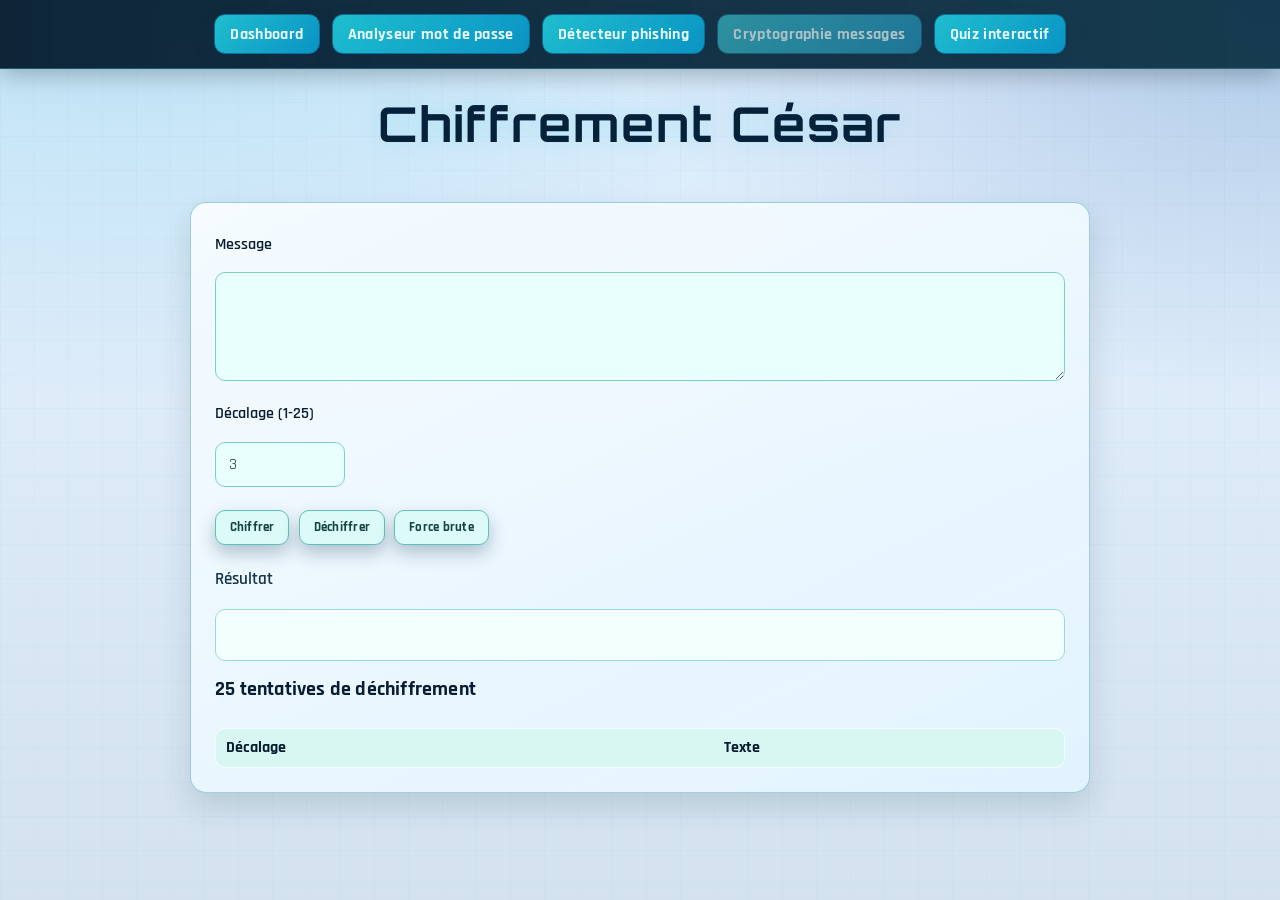
==== commit ed94f6b5: "v2.2" ====
--- a/web/cipher.html
+++ b/web/cipher.html
@@ -7,39 +7,39 @@
   <link rel="stylesheet" href="../style.css">
   </head>
   <body>
-      <section class="topbar">
-          <a class="topbar-button" href="../index.html">Dashboard</a>
-          <a class="topbar-button" href="./password.html">Analyseur mdp</a>
-          <a class="topbar-button" href="./phishing.html">Détecteur phishing</a>
-          <a class="selected-topbar-button">Cryptographie messages</a>
-          <a class="topbar-button" href="./quiz.html">Quiz interactif</a>
-      </section>
-      <h1>Cryptographie des messages</h1>
-      <main class="container">
-        <section class="cipher-panel">
-          <h3>Chiffrement Cesar</h3>
+    <section class="topbar app-tabs-nav">
+      <a class="topbar-button" href="../index.html">Dashboard</a>
+      <a class="topbar-button" href="./password.html">Analyseur mot de passe</a>
+      <a class="topbar-button" href="./phishing.html">Détecteur phishing</a>
+      <a class="selected-topbar-button">Cryptographie messages</a>
+      <a class="topbar-button" href="./quiz.html">Quiz interactif</a>
+    </section>
+
+    <h1>Chiffrement César</h1>
+    <main class="container">
+      <section class="cipher-panel">
 
           <label class="cipher-label" for="caesarMessage">Message</label>
           <textarea id="caesarMessage" rows="4" class="cipher-input"></textarea>
 
-          <label class="cipher-label" for="caesarShift">Decalage (1-25)</label>
-          <input id="caesarShift" type="number" min="1" max="25" value="3" class="cipher-number-input">
+        <label class="cipher-label" for="caesarShift">Décalage (1-25)</label>
+        <input id="caesarShift" type="number" min="1" max="25" value="3" class="cipher-number-input">
 
-          <div class="cipher-actions">
-            <button id="caesarEncryptBtn" type="button">Chiffrer</button>
-            <button id="caesarDecryptBtn" type="button">Dechiffrer</button>
-            <button id="caesarBruteForceBtn" type="button">Force brute</button>
-          </div>
+        <div class="cipher-actions">
+          <button id="caesarEncryptBtn" type="button">Chiffrer</button>
+          <button id="caesarDecryptBtn" type="button">Déchiffrer</button>
+          <button id="caesarBruteForceBtn" type="button">Force brute</button>
+        </div>
 
-          <p class="cipher-label">Resultat</p>
-          <pre id="caesarResult" class="cipher-result"></pre>
+        <p class="cipher-label">Résultat</p>
+        <pre id="caesarResult" class="cipher-result"></pre>
 
-          <h3>25 tentatives de dechiffrement</h3>
-          <div class="cipher-table-wrap">
-            <table class="cipher-table">
-            <thead>
-              <tr>
-                <th>Decalage</th>
+        <h3>25 tentatives de déchiffrement</h3>
+        <div class="cipher-table-wrap">
+          <table class="cipher-table">
+          <thead>
+            <tr>
+              <th>Décalage</th>
                 <th>Texte</th>
               </tr>
             </thead>
--- a/style.css
+++ b/style.css
@@ -77,12 +77,15 @@
 }
 
 .container {
-  display: grid;
-  place-items: center;
+  display: flex;
+  flex-direction: column;
+  align-items: center;
+  justify-content: flex-start;
   min-height: 50dvh;
   padding: 2rem;
-  gap: 20px;
-  width: min(1120px, 100%);
+  gap: 1.5rem;
+  width: 100%;
+  max-width: 100%;
   margin: 0 auto;
 }
 
@@ -185,16 +188,20 @@
   box-shadow: var(--surface-glow);
   display: grid;
   gap: 0.75rem;
+  margin: 0 auto;
 }
 
 h1 {
-  margin: 0.6rem 1rem 1.2rem;
+  margin: 1.5rem 0 1rem 0;
+  padding: 0 1rem;
   font-family: "Orbitron", "Rajdhani", sans-serif;
   font-weight: 700;
   font-size: clamp(1.9rem, 3.8vw, 3rem);
   letter-spacing: 0.04em;
   color: var(--title-color);
   text-shadow: 0 0 20px rgba(78, 214, 235, 0.28);
+  width: 100%;
+  text-align: center;
 }
 
 h2 {
@@ -249,15 +256,19 @@
 }
 
 .home-intro {
-  margin-left: 1rem;
-  margin-right: 1rem;
+  margin: 0 auto;
   max-width: 820px;
   font-size: 1.12rem;
+  text-align: center;
 }
 
 .app-tabs-nav {
   position: sticky;
   top: 0;
+  overflow-x: auto;
+  flex-wrap: nowrap;
+  justify-content: center;
+  scrollbar-width: thin;
 }
 
 .app-tab-button {
@@ -273,19 +284,165 @@
 
 .app-tab-panel {
   display: none;
-  width: min(1100px, 100%);
+  width: 100%;
   gap: 1rem;
+  opacity: 0;
+  transform: translateY(6px);
+  justify-self: center;
 }
 
 .app-tab-panel.active {
+  display: flex;
+  flex-direction: column;
+  align-items: center;
+  animation: panelReveal 300ms ease forwards;
+}
+
+.app-tab-panel h2 {
+  margin: 0;
+  font-size: 1.6rem;
+  text-align: center;
+  width: 100%;
+}
+
+.home-quick-actions {
+  display: flex;
+  flex-wrap: wrap;
+  gap: 0.55rem;
+  margin-top: 0.35rem;
+}
+
+.quick-action-btn {
+  border-radius: 999px;
+  padding: 0.45rem 0.8rem;
+  font-size: 0.95rem;
+}
+
+.home-module-grid {
+  width: min(900px, 100%);
   display: grid;
+  gap: 1.5rem;
+  grid-template-columns: repeat(2, 1fr);
+  margin: 0 auto;
+}
+
+.home-module-card {
+  border-radius: 14px;
+  border: 1px solid var(--card-border-color);
+  background: var(--card-background);
+  box-shadow: var(--surface-glow);
+  padding: 1.5rem;
+  display: flex;
+  flex-direction: column;
+  gap: 1rem;
+  align-items: center;
+  text-align: center;
+}
+
+.home-module-card h3 {
+  margin: 0;
+  font-size: 1.2rem;
+}
+
+.home-module-card p {
+  margin: 0;
+  font-size: 0.95rem;
+  color: var(--text-color);
+}
+
+.home-module-card .topbar-button {
+  width: 100%;
+  margin-top: auto;
+}
+
+.dashboard-card,
+.kpi-card,
+.home-module-card,
+.news-card {
+  animation: riseIn 420ms ease both;
+}
+
+.kpi-card:nth-child(2) {
+  animation-delay: 70ms;
+}
+
+.kpi-card:nth-child(3) {
+  animation-delay: 120ms;
+}
+
+@keyframes panelReveal {
+  from {
+    opacity: 0;
+    transform: translateY(6px);
+  }
+  to {
+    opacity: 1;
+    transform: translateY(0);
+  }
+}
+
+@keyframes riseIn {
+  from {
+    opacity: 0;
+    transform: translateY(10px);
+  }
+  to {
+    opacity: 1;
+    transform: translateY(0);
+  }
+}
+
+@media (prefers-reduced-motion: reduce) {
+  .app-tab-panel,
+  .app-tab-panel.active,
+  .dashboard-card,
+  .kpi-card,
+  .home-module-card,
+  .news-card {
+    animation: none;
+    transform: none;
+    opacity: 1;
+  }
+}
+
+/* Quiz styling - initial visible state for welcome screen */
+.welcome-quiz {
+  display: flex;
+  flex-direction: column;
+  gap: 1.5rem;
+  padding: 1.5rem;
+  border: 1px solid var(--card-border-color);
+  background: var(--card-background);
+  border-radius: 18px;
+  box-shadow: var(--surface-glow);
+  width: min(100%, 700px);
+  margin: 0 auto;
+}
+
+/* Game screen - hidden by default until quiz starts */
+.game {
+  display: none;
+  flex-direction: column;
+  gap: 1.5rem;
+  padding: 1.5rem;
+  border: 1px solid var(--card-border-color);
+  background: var(--card-background);
+  border-radius: 18px;
+  box-shadow: var(--surface-glow);
+  width: min(100%, 700px);
+  margin: 0 auto;
+}
+
+.game.active {
+  display: flex;
 }
 
 .kpi-grid {
   display: grid;
-  width: 100%;
+  width: min(900px, 100%);
   grid-template-columns: repeat(auto-fit, minmax(220px, 1fr));
   gap: 1rem;
+  margin: 0 auto;
 }
 
 .kpi-card {
@@ -347,11 +504,17 @@
 
 .phishing-field {
   width: min(100%, 700px);
+  margin: 0 auto;
+  display: block;
+  margin-left: auto;
+  margin-right: auto;
+  margin-bottom: 1rem;
   border: 1px solid #76c8d7;
   border-radius: 10px;
   background: rgba(238, 252, 255, 0.9);
   color: #10344d;
   padding: 0.65rem 0.75rem;
+  font-family: "Rajdhani", sans-serif;
 }
 
 @media (prefers-color-scheme: dark) {
@@ -368,7 +531,8 @@
 #tab-quiz,
 #tab-watch,
 #tab-report {
-  align-items: start;
+  align-items: center;
+  gap: 1.5rem;
 }
 
 .report-modal {
@@ -404,9 +568,10 @@
 }
 
 .score-bar {
-  width: min(100%, 600px);
-  max-width: 600px;
-  height: 20px;
+  width: min(100%, 700px);
+  margin: 0 auto;
+  max-width: 700px;
+  height: 22px;
   background: #d9d9d9;
   border-radius: 999px;
   overflow: hidden;
@@ -419,8 +584,25 @@
   transition: width 0.25s ease, background-color 0.25s ease;
 }
 
+.criteres {
+  width: 100%;
+  max-width: 700px;
+  text-align: left;
+  padding: 1.2rem;
+  border-radius: 10px;
+  background: rgba(238, 252, 255, 0.7);
+  border: 1px solid rgba(143, 215, 208, 0.3);
+  color: #10344d;
+  margin: 0 auto;
+}
+
+.criteres p {
+  margin: 0.6rem 0;
+  font-size: 1rem;
+}
+
 #passwordInput {
-  width: min(100%, 460px);
+  width: min(100%, 700px);
   padding: 0.9rem 1rem;
   border: 2px solid #8fd7d0;
   border-radius: 12px;
@@ -450,8 +632,9 @@
 }
 
 .password-input-wrap {
-  width: min(100%, 460px);
+  width: min(100%, 700px);
   position: relative;
+  margin: 0 auto;
 }
 
 .password-input-wrap #passwordInput {
@@ -494,10 +677,11 @@
   border: 1px solid var(--card-border-color);
   background: var(--card-background);
   border-radius: 16px;
-  padding: 1.25rem;
+  padding: 1.5rem;
   box-shadow: 0 14px 30px rgba(9, 51, 48, 0.14);
   display: grid;
-  gap: 0.75rem;
+  gap: 1rem;
+  margin: 0 auto;
 }
 
 .cipher-label {
@@ -603,7 +787,8 @@
 /* PHISHING EMAIL DETECTOR STYLES */
 
 .email-input-wrap {
-  width: min(100%, 460px);
+  width: min(100%, 700px);
+  margin: 0 auto;
   position: relative;
   margin-bottom: 1rem;
 }
@@ -668,7 +853,8 @@
 }
 
 .reset-button {
-  padding: 0.6rem 1.2rem;
+  width: min(100%, 700px);
+  padding: 0.7rem 1.5rem;
   border: 2px solid #62c7be;
   border-radius: 10px;
   background: linear-gradient(135deg, #dcfaf7, #c9f3ee);
@@ -677,6 +863,9 @@
   font-size: 0.95rem;
   font-weight: 600;
   transition: transform 0.15s ease, background-color 0.2s ease, box-shadow 0.2s ease;
+  text-align: center;
+  margin-left: auto;
+  margin-right: auto;
 }
 
 .reset-button:hover {
@@ -742,6 +931,7 @@
   border: 2px solid;
   backdrop-filter: blur(6px);
   animation: slideIn 0.3s ease-out;
+  margin: 0 auto;
 }
 
 #resultsContainer h3 {
@@ -821,6 +1011,13 @@
 }
 
 /* DASHBOARD DE VEILLE STYLES */
+
+.alert-section,
+.filters-section,
+.news-section {
+  width: 100%;
+  box-sizing: border-box;
+}
 
 .alert-section {
   width: 100%;
@@ -1165,82 +1362,78 @@
   }
 }
 
-  .welcome-quiz {
-    display: block;
-    width: min(760px, 100%);
-    border: 1px solid var(--card-border-color);
-    background: linear-gradient(160deg, rgba(230, 255, 251, 0.9), rgba(208, 247, 241, 0.92));
-    border-radius: 18px;
-    padding: 1.5rem;
-    box-shadow: 0 14px 32px rgba(10, 54, 50, 0.14);
-  }
-
-  .game {
-    display: none;
-    width: min(920px, 100%);
-    border: 1px solid var(--card-border-color);
-    background: linear-gradient(160deg, rgba(233, 255, 252, 0.9), rgba(215, 250, 244, 0.92));
-    border-radius: 18px;
-    padding: 1.25rem;
-    box-shadow: 0 14px 32px rgba(10, 54, 50, 0.14);
-  }
-
-  /* Ecran de bienvenue */
-
-  #startForm {
-    display: grid;
-    gap: 1.1rem;
-  }
-
-  #startForm fieldset {
-    border: 1px solid #81d7cf;
-    border-radius: 14px;
-    padding: 1rem;
-    margin: 0;
-    background: rgba(242, 255, 253, 0.65);
-  }
-
-  #startForm legend {
-    font-weight: 700;
-    color: #124542;
-    padding: 0 0.35rem;
-  }
-
-  #startForm fieldset > div {
-    display: flex;
-    align-items: center;
-    gap: 0.55rem;
-    padding: 0.5rem 0.45rem;
-    border-radius: 9px;
-  }
-
-  #startForm fieldset > div:hover {
-    background: rgba(106, 211, 198, 0.14);
-  }
-
-  #startForm input[type="radio"] {
-    accent-color: #1f8f84;
-    transform: scale(1.08);
-  }
-
-  #startForm button {
-    justify-self: start;
-    border: 1px solid #5fc0b8;
-    background: linear-gradient(135deg, #dcfaf7, #c9f3ee);
-    color: #124542;
-    border-radius: 10px;
-    padding: 0.62rem 1rem;
-    cursor: pointer;
-    font-weight: 700;
-    transition: transform 0.18s ease, box-shadow 0.2s ease, background-color 0.2s ease;
-  }
-
-  #startForm button:hover {
-    transform: translateY(-1px);
-    box-shadow: 0 8px 20px rgba(20, 89, 83, 0.18);
-  }
+/* Form styling for quiz */
+
+#startForm {
+  display: flex;
+  flex-direction: column;
+  gap: 1.5rem;
+  width: 100%;
+}
+
+#startForm fieldset {
+  border: 1px solid var(--card-border-color);
+  border-radius: 14px;
+  padding: 1.5rem;
+  margin: 0;
+  background: rgba(242, 255, 253, 0.65);
+  width: 100%;
+  box-sizing: border-box;
+}
+
+#startForm legend {
+  font-weight: 700;
+  color: #124542;
+  padding: 0 0.35rem;
+  text-align: center;
+  width: 100%;
+}
+
+#startForm fieldset > div {
+  display: flex;
+  align-items: center;
+  gap: 0.8rem;
+  padding: 0.7rem 0.8rem;
+  border-radius: 9px;
+}
+
+#startForm fieldset > div:hover {
+  background: rgba(106, 211, 198, 0.14);
+}
+
+#startForm input[type="radio"] {
+  accent-color: #1f8f84;
+  transform: scale(1.1);
+  cursor: pointer;
+}
+
+#startForm button {
+  width: 100%;
+  border: 1px solid var(--button-border-color);
+  background: var(--button-background);
+  color: #e6fbff;
+  border-radius: 11px;
+  padding: 0.7rem 1rem;
+  cursor: pointer;
+  font-weight: 700;
+  font-family: "Rajdhani", sans-serif;
+  transition: transform 0.15s ease, box-shadow 0.2s ease, background 0.2s ease;
+  font-size: 1rem;
+}
+
+#startForm button:hover {
+  transform: translateY(-2px);
+  box-shadow: 0 11px 20px rgba(4, 58, 90, 0.34);
+  background: var(--button-hover-background);
+}
+
+#startForm button:active {
+  transform: translateY(0);
+}
 
   /* En-tete du quiz en cours */
+
+  /* Game header */
 
   .game > div:first-child {
     display: grid;
@@ -1252,11 +1445,14 @@
     border-radius: 12px;
     padding: 0.75rem;
     margin-bottom: 1rem;
+    width: 100%;
+    box-sizing: border-box;
   }
 
   #timer {
     font-weight: 700;
     color: #0f6e66;
+    font-size: 0.95rem;
   }
 
   #quit-btn,
@@ -1265,35 +1461,47 @@
     background: linear-gradient(135deg, #ffe1e1, #ffd1d1);
     color: #8f2424;
     border-radius: 9px;
-    padding: 0.45rem 0.75rem;
+    padding: 0.5rem 1rem;
     cursor: pointer;
     font-weight: 700;
+    font-size: 0.9rem;
+    transition: all 0.2s ease;
   }
 
   #quit-btn:hover,
   #endForm button:hover {
     background: linear-gradient(135deg, #ffd1d1, #ffbfbf);
+    transform: translateY(-1px);
+    box-shadow: 0 4px 12px rgba(143, 36, 36, 0.15);
   }
 
   /* Question + réponses */
 
+  .game > div:nth-child(2) {
+    display: flex;
+    flex-direction: column;
+    width: 100%;
+  }
+
   .game > div:nth-child(2) h2 {
-    margin: 0 0 0.9rem 0;
-    font-size: 1.45rem;
+    margin: 0 0 1.2rem 0;
+    font-size: 1.4rem;
     font-weight: 700;
-    line-height: 1.35;
+    line-height: 1.4;
+    color: var(--text-color);
+    text-align: center;
   }
 
   .game > div:nth-child(2) button {
     display: block;
     width: 100%;
     text-align: left;
-    margin-bottom: 0.62rem;
+    margin-bottom: 0.8rem;
     border: 1px solid #82d4cd;
     border-radius: 11px;
     background: linear-gradient(135deg, #f2fffd, #e7fcf9);
     color: #103634;
-    padding: 0.72rem 0.8rem;
+    padding: 0.85rem 1rem;
     font-size: 0.98rem;
     font-weight: 600;
     cursor: pointer;
@@ -1314,19 +1522,30 @@
     background: linear-gradient(135deg, #dcfaf7, #c9f3ee);
     color: #124542;
     border-radius: 10px;
-    padding: 0.55rem 0.9rem;
+    padding: 0.65rem 1.2rem;
     cursor: pointer;
     font-weight: 700;
-    margin-top: 0.5rem;
+    margin-top: 1rem;
+    font-size: 0.95rem;
+    transition: all 0.2s ease;
+  }
+
+  #next:hover,
+  #restart:hover {
+    transform: translateY(-2px);
+    box-shadow: 0 6px 16px rgba(20, 89, 83, 0.2);
+    background: linear-gradient(135deg, #c9f3ee, #b4ede7);
   }
 
   #score-history {
     display: grid;
-    gap: 0.35rem;
+    gap: 0.5rem;
     border: 1px solid #95ddd6;
     border-radius: 10px;
-    padding: 0.65rem;
+    padding: 1rem;
     background: rgba(244, 255, 253, 0.75);
+    width: 100%;
+    margin-top: 1rem;
   }
 
   #score-history > div {
